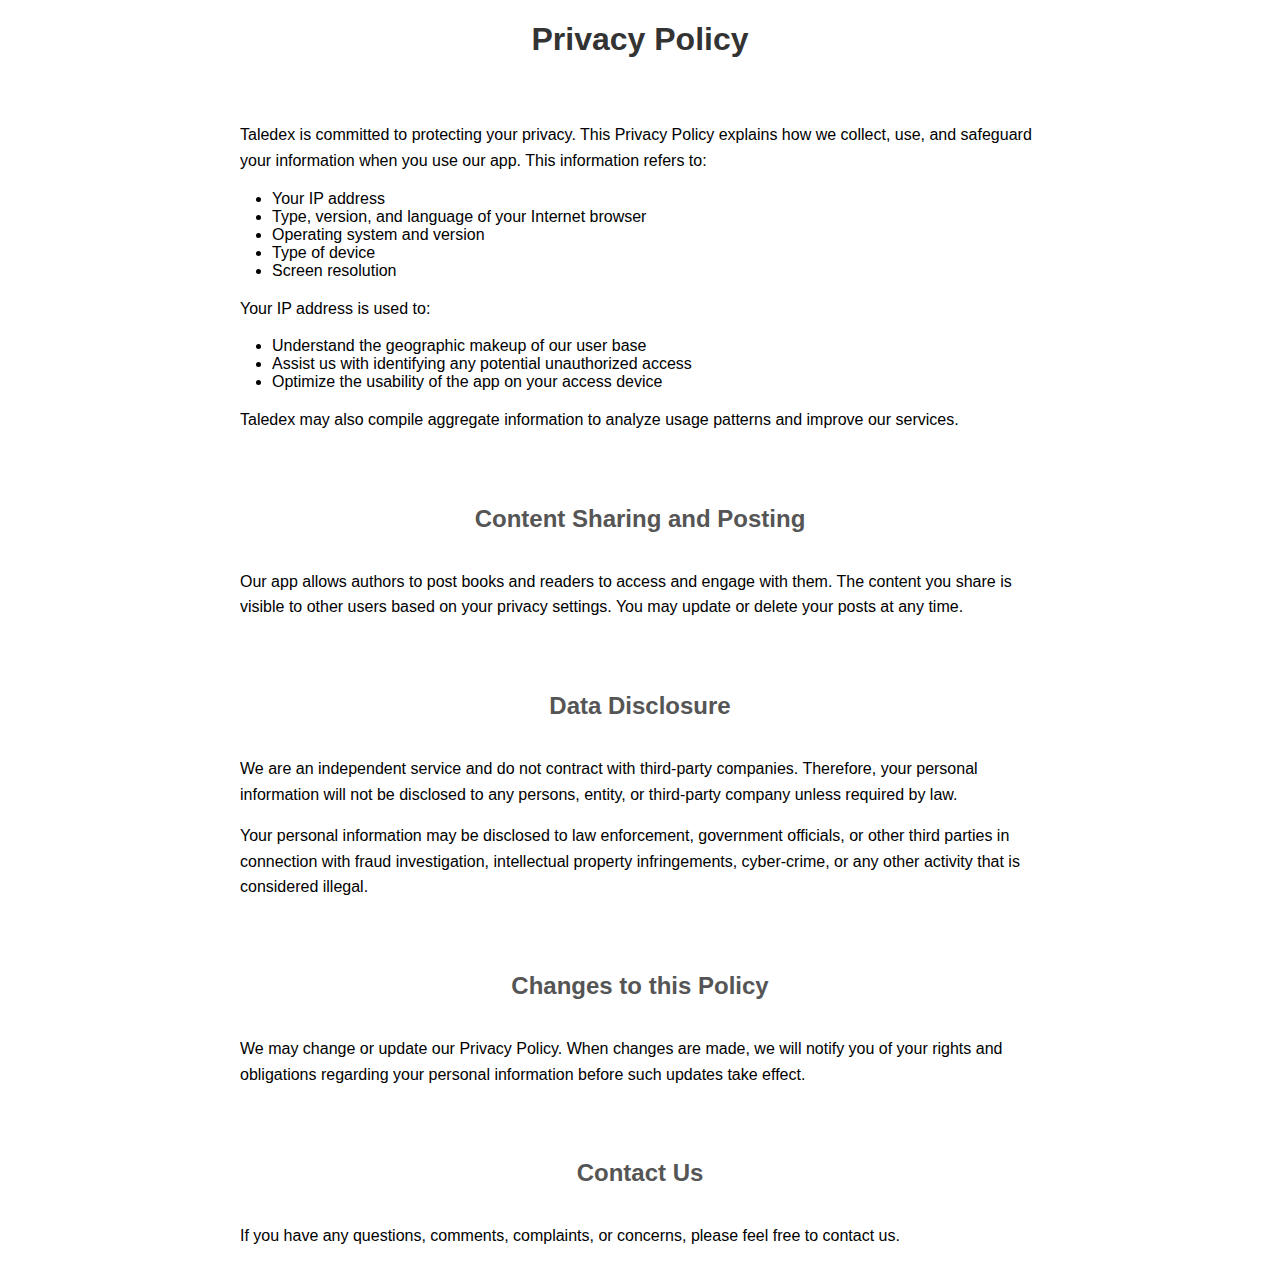
==== docs/Taledex/PrivacyPolicy.html @ b21133b3 "Created taledex PrivacyPolicy.html" ====
<!DOCTYPE html>
<html>
<head>
  <title>Privacy Policy</title>
  <style>
    body {
      font-family: sans-serif;
      margin: 20px auto;
      max-width: 800px;
      padding: 0 20px;
    }

    h1 {
      text-align: center;
      margin-bottom: 2em;
      color: #333;
    }

    h2 {
      text-align: center;
      margin-top: 3em;
      margin-bottom: 1.5em;
      color: #555;
    }

    p {
      line-height: 1.6;
    }

    ul {
      margin-left: 2em;
      padding-left: 0;
    }
  </style>
</head>
<body>

  <h1>Privacy Policy</h1>

  <p>Taledex is committed to protecting your privacy. This Privacy Policy explains how we collect, use, and safeguard your information when you use our app. This information refers to:</p>
  <ul>
    <li>Your IP address</li>
    <li>Type, version, and language of your Internet browser</li>
    <li>Operating system and version</li>
    <li>Type of device</li>
    <li>Screen resolution</li>
  </ul>

  <p>Your IP address is used to:</p>
  <ul>
    <li>Understand the geographic makeup of our user base</li>
    <li>Assist us with identifying any potential unauthorized access</li>
    <li>Optimize the usability of the app on your access device</li>
  </ul>

  <p>Taledex may also compile aggregate information to analyze usage patterns and improve our services.</p>

  <h2>Content Sharing and Posting</h2>

  <p>Our app allows authors to post books and readers to access and engage with them. The content you share is visible to other users based on your privacy settings. You may update or delete your posts at any time.</p>

  <h2>Data Disclosure</h2>

  <p>We are an independent service and do not contract with third-party companies. Therefore, your personal information will not be disclosed to any persons, entity, or third-party company unless required by law.</p>

  <p>Your personal information may be disclosed to law enforcement, government officials, or other third parties in connection with fraud investigation, intellectual property infringements, cyber-crime, or any other activity that is considered illegal.</p>

  <h2>Changes to this Policy</h2>

  <p>We may change or update our Privacy Policy. When changes are made, we will notify you of your rights and obligations regarding your personal information before such updates take effect.</p>

  <h2>Contact Us</h2>

  <p>If you have any questions, comments, complaints, or concerns, please feel free to contact us.</p>

</body>
</html>
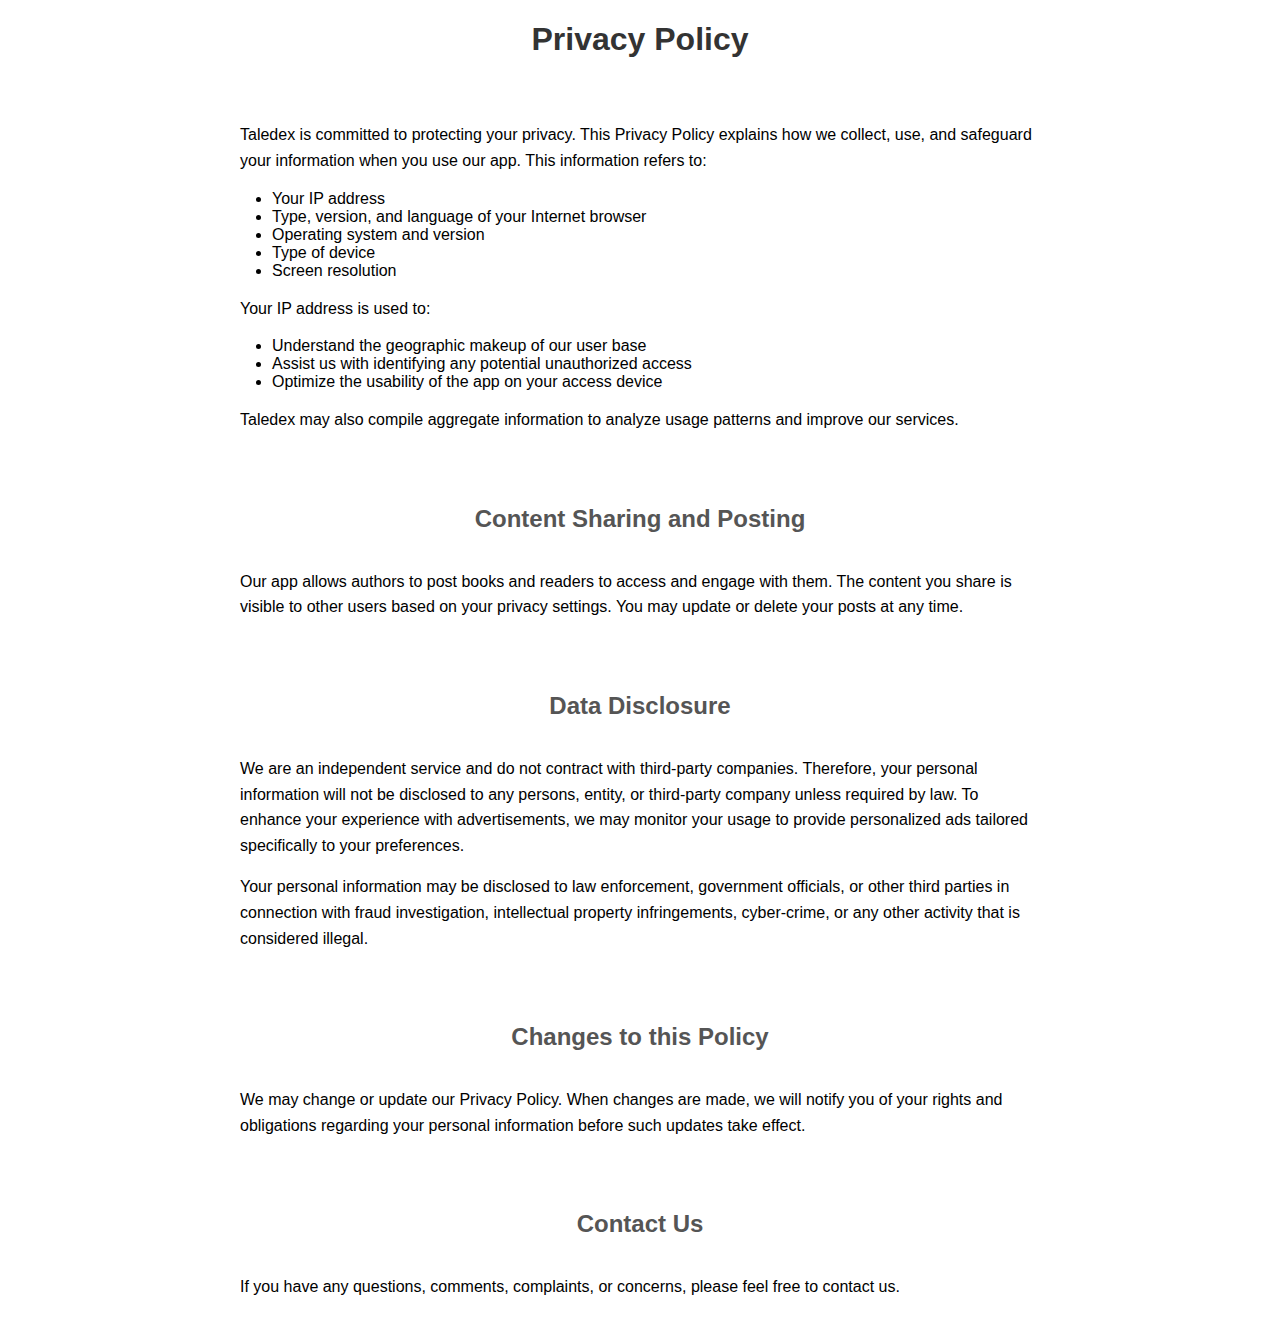
==== commit e13f69d7: "Update PrivacyPolicy.html" ====
--- a/docs/Taledex/PrivacyPolicy.html
+++ b/docs/Taledex/PrivacyPolicy.html
@@ -61,7 +61,7 @@
 
   <h2>Data Disclosure</h2>
 
-  <p>We are an independent service and do not contract with third-party companies. Therefore, your personal information will not be disclosed to any persons, entity, or third-party company unless required by law.</p>
+  <p>We are an independent service and do not contract with third-party companies. Therefore, your personal information will not be disclosed to any persons, entity, or third-party company unless required by law. To enhance your experience with advertisements, we may monitor your usage to provide personalized ads tailored specifically to your preferences.</p>
 
   <p>Your personal information may be disclosed to law enforcement, government officials, or other third parties in connection with fraud investigation, intellectual property infringements, cyber-crime, or any other activity that is considered illegal.</p>
 
